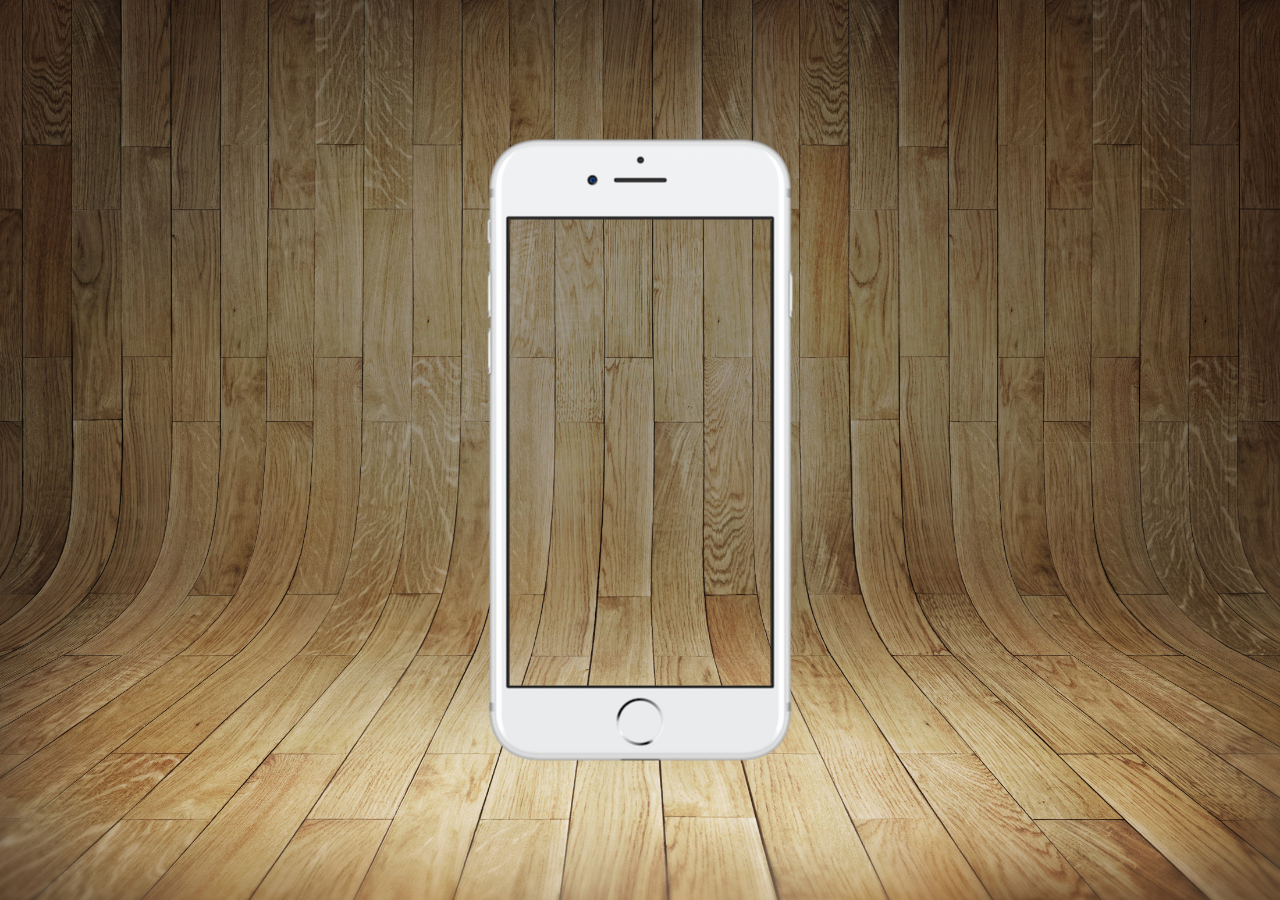
==== index.html @ 289d5ba1 "criando a tema de home do celular" ====
<!DOCTYPE html>
<html lang="pt-br">
<head>
    <meta charset="UTF-8">
    <meta http-equiv="X-UA-Compatible" content="IE=edge">
    <meta name="viewport" content="width=device-width, initial-scale=1.0">
    <link rel="shortcut icon" href="favicon.ico" type="image/x-icon">
    <title>Projeto Redes Sociais | Guilherme Santos</title>
    <link rel="stylesheet" href="estilos/style.css">
</head>
<body>
    <main>
        <section id="telefone">
            
        </section>

        <section id="redes-sociais">

        </section>
    </main>
</body>
</html>
---- estilos/style.css ----
@charset "UTF-8";

*{
    margin: 0;
    padding: 0;
    font-family: Arial, Helvetica, sans-serif;
}

html, body{
    width: 100vw;
    height: 100vh;
    background-color: black;
}

body{
    background: url("../imagens/fundo-madeira.jpg") no-repeat top center;
    background-size: cover;
    background-attachment: fixed;

}

main{
    position: relative;
    height: 100vh;
}

section#telefone{
    position: absolute;
    top: 50%;
    left: 50%;
    transform: translate(-50%, -50%);
    width: 311px;
    height: 627px;
    background: url("../imagens/frame-iphone.png") no-repeat;
}
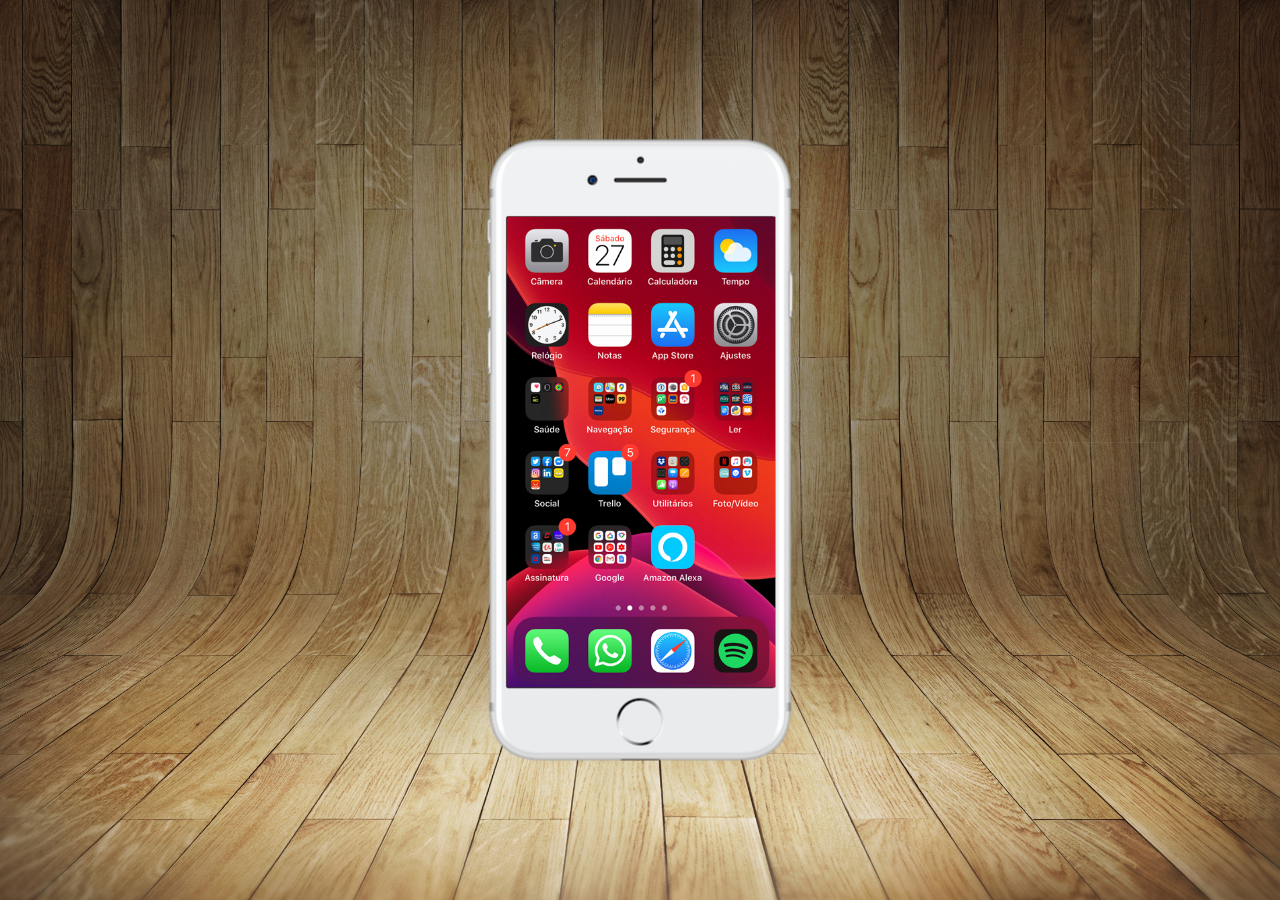
==== commit 675b9d56: "configurações e ajustes na parte da tela principal" ====
--- a/index.html
+++ b/index.html
@@ -11,7 +11,7 @@
 <body>
     <main>
         <section id="telefone">
-            
+            <iframe src="home.html" frameborder="0" name="tela" id="tela"></iframe>
         </section>
 
         <section id="redes-sociais">
--- a/estilos/style.css
+++ b/estilos/style.css
@@ -32,4 +32,12 @@
     width: 311px;
     height: 627px;
     background: url("../imagens/frame-iphone.png") no-repeat;
+}
+
+iframe#tela{
+    position: relative;
+    top: 80px;
+    left: 22px;
+    width: 269px;
+    height: 471px;
 }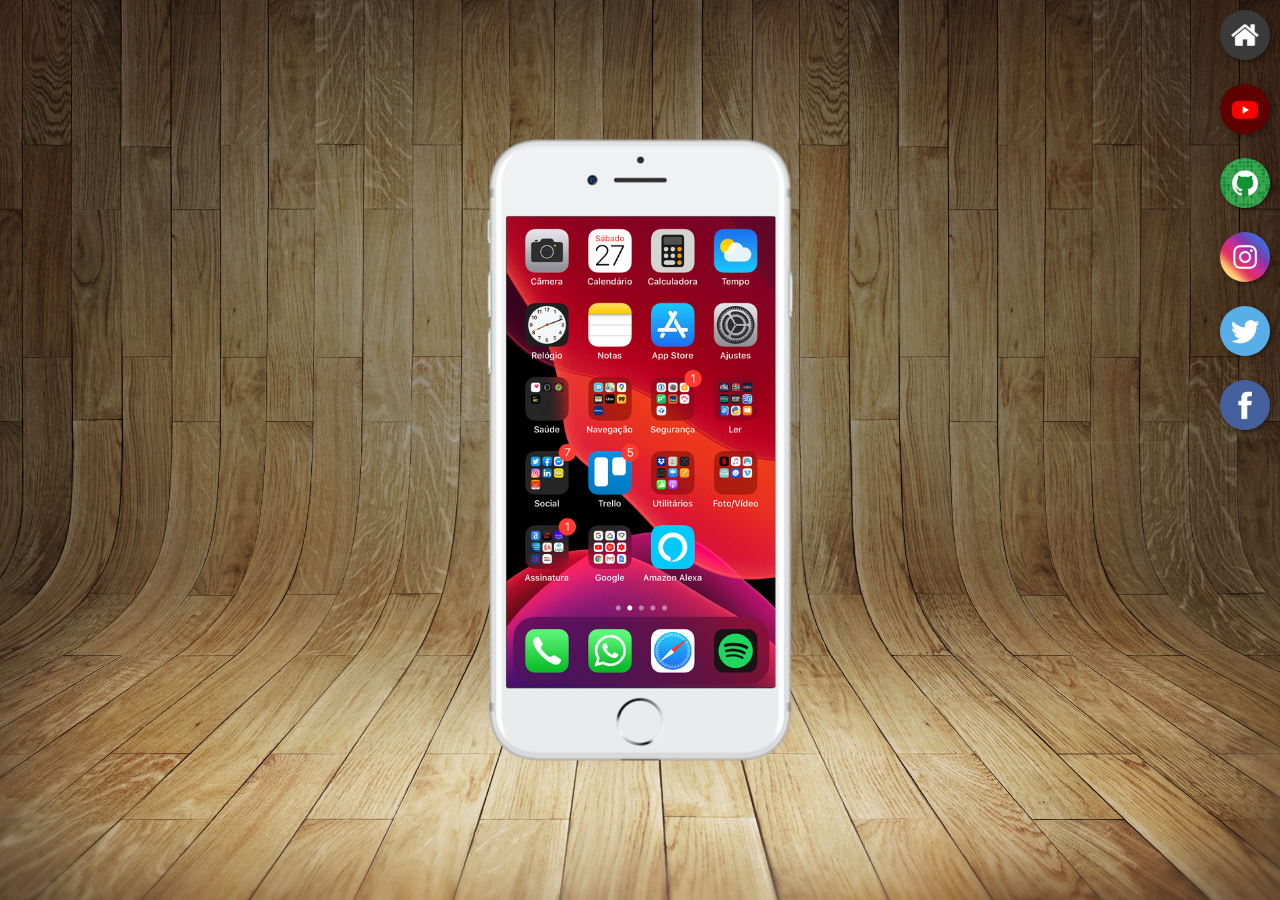
==== commit 6ab3427e: "criando os botões da tela" ====
--- a/index.html
+++ b/index.html
@@ -15,7 +15,13 @@
         </section>
 
         <section id="redes-sociais">
-
+            <a href="#" target="tela"><img src="imagens/logo-home.jpg" alt="Home"></a> <br>
+            <a href="#" target="tela"><img src="imagens/logo-youtube.jpg" alt="youtube"></a> <br>
+            <a href="#" target="tela"><img src="imagens/logo-github.jpg" alt="GitHub">
+            </a> <br>
+            <a href="#" target="tela"><img src="imagens/logo-instagram.jpg" alt="Instagram"></a> <br>
+            <a href="#" target="tela"><img src="imagens/logo-twitter.jpg" alt="Twitter"></a> <br>
+            <a href="#" target="tela"><img src="imagens/logo-facebook.jpg" alt="Facebbok"></a>
         </section>
     </main>
 </body>
--- a/estilos/style.css
+++ b/estilos/style.css
@@ -40,4 +40,23 @@
     left: 22px;
     width: 269px;
     height: 471px;
+}
+
+section#redes-sociais{
+    text-align: right;
+}
+
+section#redes-sociais img{
+    width: 50px;
+    margin: 10px;
+    border-radius: 50%;
+    box-shadow: 2px 2px 5px rgba(0, 0, 0, 0.400);
+    box-sizing: border-box;
+}
+
+section#redes-sociais img:hover{
+    border: 2px solid rgba(255, 255, 255, 0.623);
+    transform: translate(-3px, -3px);
+    box-shadow: 5px 5px 10px rgba(0, 0, 0, 0.623);
+    transition: transform .3s, border 1s;
 }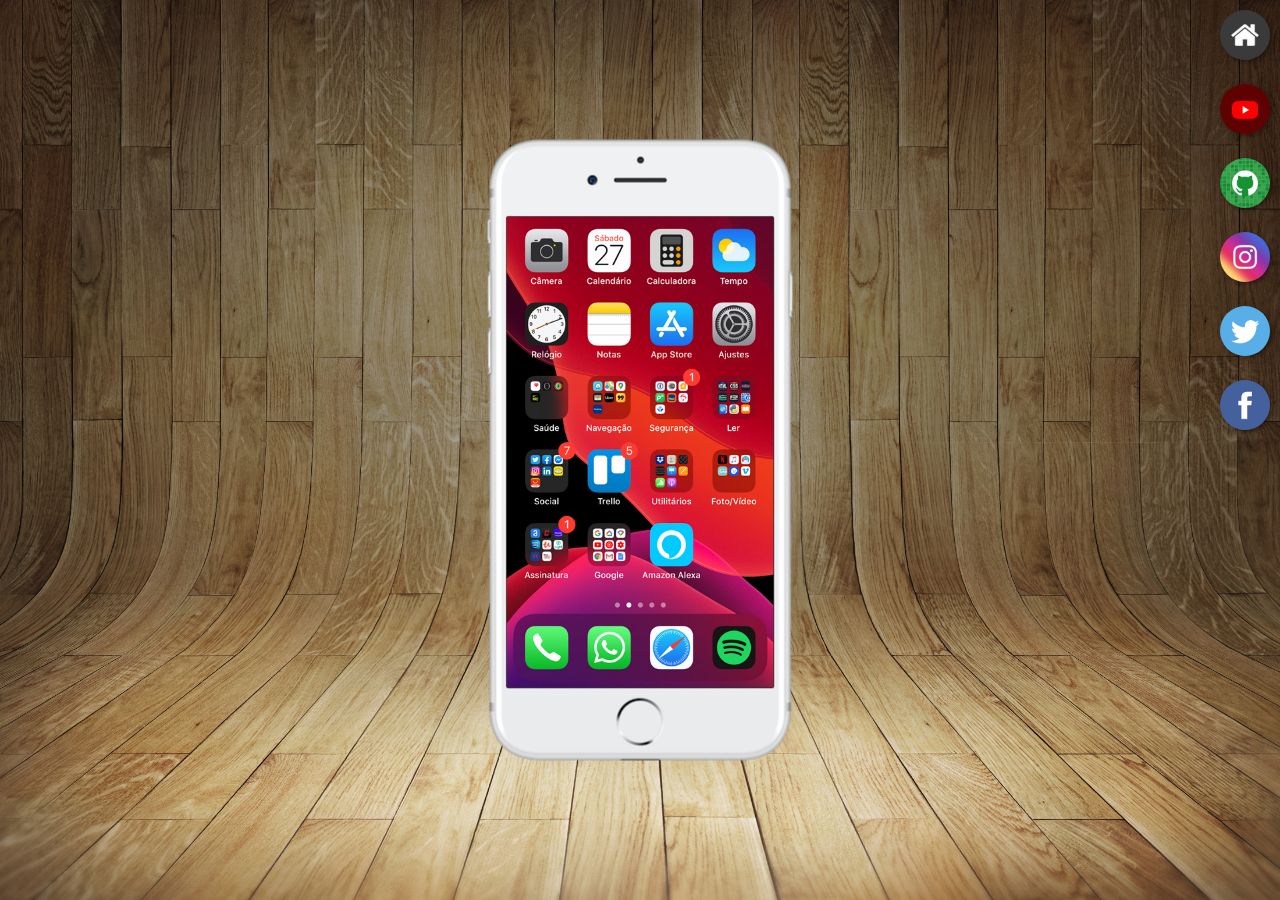
==== commit 17962f13: "criando a rede social do Youtube" ====
--- a/index.html
+++ b/index.html
@@ -15,8 +15,8 @@
         </section>
 
         <section id="redes-sociais">
-            <a href="#" target="tela"><img src="imagens/logo-home.jpg" alt="Home"></a> <br>
-            <a href="#" target="tela"><img src="imagens/logo-youtube.jpg" alt="youtube"></a> <br>
+            <a href="home.html" target="tela"><img src="imagens/logo-home.jpg" alt="Home"></a> <br>
+            <a href="youtube.html" target="tela"><img src="imagens/logo-youtube.jpg" alt="youtube"></a> <br>
             <a href="#" target="tela"><img src="imagens/logo-github.jpg" alt="GitHub">
             </a> <br>
             <a href="#" target="tela"><img src="imagens/logo-instagram.jpg" alt="Instagram"></a> <br>
--- a/estilos/style.css
+++ b/estilos/style.css
@@ -38,7 +38,7 @@
     position: relative;
     top: 80px;
     left: 22px;
-    width: 269px;
+    width: 267px;
     height: 471px;
 }
 
